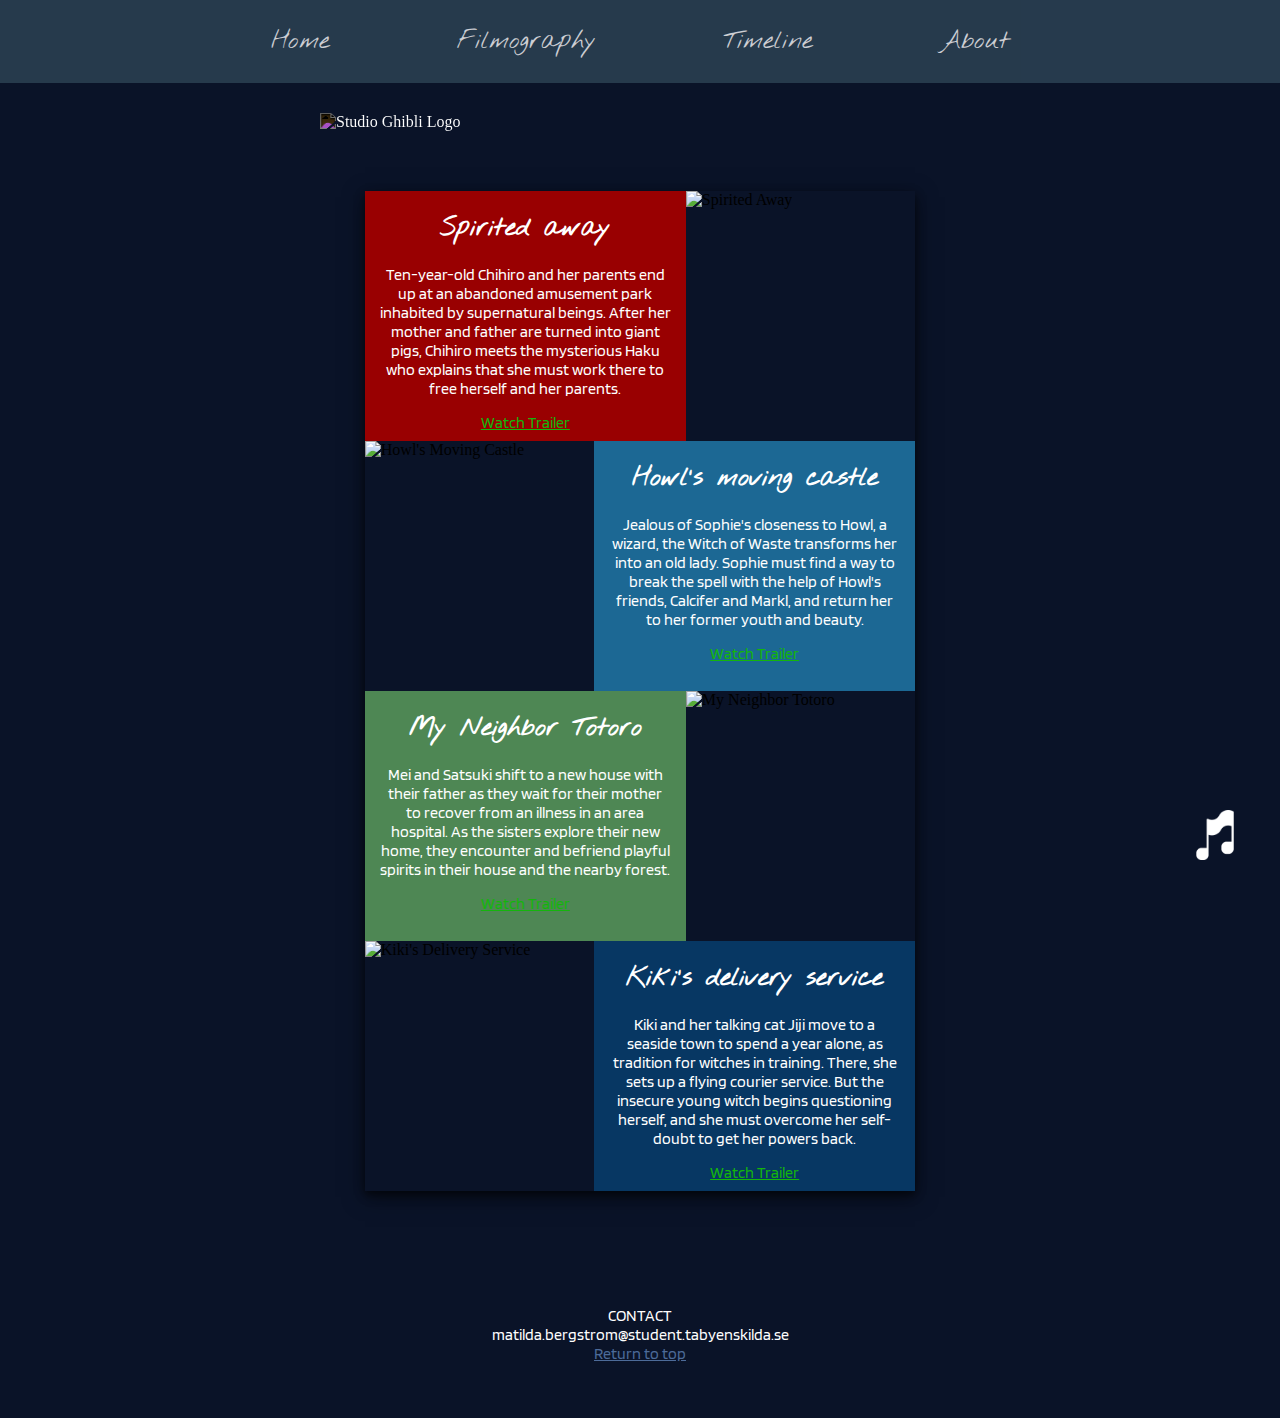
==== index.html @ 9f457770 "v.1" ====
<!DOCTYPE html>
<html lang="en">
<head>
  <title>Studio Ghibli</title>
  <link rel="icon" href="https://i.imgur.com/JpZmZuJ.jpg">

  <meta name="viewport" content="width=device-width, initial-scale=1.0">
  <meta charset="utf-8">
  <link rel="stylesheet" type="text/css" href="css/style.css">
  <link rel="stylesheet" type="text/css" href="css/moviepreview.css">

  <link rel="preconnect" href="https://fonts.googleapis.com">
  <link rel="preconnect" href="https://fonts.gstatic.com" crossorigin>
  <link href="https://fonts.googleapis.com/css2?family=Bebas+Neue&family=Blinker&family=Nothing+You+Could+Do&display=swap" rel="stylesheet">

</head>
<body>

  <!-- NAV + MUSIC -->

  <div id="pagetop"></div>

  <img id="icon" alt="music icon" src="img/quaver.png">

  <nav>
    <a href="index.html" class="navlink">Home</a>
    <a href="filmography.html" class="navlink">Filmography</a>
    <a href="timeline.html" class="navlink">Timeline</a>
    <a href="about.html" class="navlink">About</a>
  </nav>




  <audio id="mySong" loop>
    <source src="audio/pathofwind.mp3" type="audio/mp3">
    </audio>

    <script>

    var mySong = document.getElementById("mySong");
    var icon = document.getElementById("icon"); // Musik-ikonen på sidan

    icon.onclick = function(){
      if(mySong.paused){ // Om man klickar och den är pausad, sätts musiken på
        mySong.play();
        icon.src = "img/quavercross.png"
      }else{ // Om man klickar och den spelas, sätts musiken på
        mySong.pause();
        icon.src = "img/quaver.png"
      }
    }
    </script>

    <script src="js/startrail2.js"></script>     <!-- Trail på musen -->

    <!-- NAV + MUSIC END -->

    <img id="ghiblilogo" alt="Studio Ghibli Logo" src="https://upload.wikimedia.org/wikipedia/en/thumb/c/ca/Studio_Ghibli_logo.svg/1200px-Studio_Ghibli_logo.svg.png">


    <div class="container">

      <!--IMAGES IN MOVIE PREVIEW-->
      <div class="spiritedimage"><img class="movieimage" alt="Spirited Away" src="img/spiritedaway.png"></div>
      <div class="howlsimage"><img class="movieimage" alt="Howl's Moving Castle" src="https://m.media-amazon.com/images/M/MV5BMTU1NTE5NjQ0OF5BMl5BanBnXkFtZTcwMzk1NzEyNw@@._V1_.jpg"></div>
      <div class="totoroimage"><img class="movieimage" alt="My Neighbor Totoro" src="https://dazedimg-dazedgroup.netdna-ssl.com/1920/azure/dazed-prod/1180/1/1181603.jpg"></div>
      <div class="kikiimage"><img class="movieimage" alt="Kiki's Delivery Service" src="https://lwlies.com/wp-content/uploads/2019/07/kikis-delivery-service-1108x0-c-default.jpg"></div>

      <!--TEXT IN MOVIE PREVIEW-->
      <div class="spiritedtext">
        <h3>Spirited away</h3>
        <p>Ten-year-old Chihiro and her parents end up at an abandoned amusement park inhabited by supernatural beings. After her mother and father are turned into giant pigs, Chihiro meets the mysterious Haku who explains that she must work there to free herself and her parents.</p>
        <div class="trailerholder">
          <a target="_blank" href="https://www.youtube.com/watch?v=ByXuk9QqQkk" class="watchtrailer">Watch Trailer</a>
        </div>
      </div>

      <div class="howlstext">
        <h3>Howl's moving castle</h3>
        <p>Jealous of Sophie's closeness to Howl, a wizard, the Witch of Waste transforms her into an old lady. Sophie must find a way to break the spell with the help of Howl's friends, Calcifer and Markl, and return her to her former youth and beauty.</p>
        <div class="trailerholder">
          <a target="_blank" href="https://www.youtube.com/watch?v=iwROgK94zcM" class="watchtrailer">Watch Trailer</a>
        </div>
      </div>

      <div class="totorotext">
        <h3>My Neighbor Totoro</h3>
        <p>Mei and Satsuki shift to a new house with their father as they wait for their mother to recover from an illness in an area hospital. As the sisters explore their new home, they encounter and befriend playful spirits in their house and the nearby forest.</p>
        <div class="trailerholder">
          <a target="_blank" href="https://www.youtube.com/watch?v=92a7Hj0ijLs" class="watchtrailer">Watch Trailer</a>
        </div>
      </div>

      <div class="kikitext">
        <h3>Kiki's delivery service</h3>
        <p>Kiki and her talking cat Jiji move to a seaside town to spend a year alone, as tradition for witches in training. There, she sets up a flying courier service. But the insecure young witch begins questioning herself, and she must overcome her self-doubt to get her powers back.</p>
        <div class="trailerholder">
          <a target="_blank" href="https://www.youtube.com/watch?v=4bG17OYs-GA" class="watchtrailer">Watch Trailer</a>
        </div>
      </div>
    </div>


    <!-- FOOTER -->

    <footer>
      <p>
        CONTACT
        <br>
        matilda.bergstrom@student.tabyenskilda.se
        <br>
        <a href="#pagetop"> Return to top </a>
      </p>
    </footer>

    <!-- FOOTER -->

  </body>

</html>
---- css/style.css ----
body {
  background-image: url('https://www.thisiscolossal.com/wp-content/uploads/2020/09/ghibli-9.jpg');
  background-color: #0a1328;
  background-size: cover;
  background-attachment: fixed;
  padding: 0;
  margin: 0;
}

nav {
  margin: 0px;
  text-align: center;
  background-color: #2d4556ff;
  opacity: 80%;
  position: sticky; /*Nav följer med i toppen när man skrollar*/
  top: 0;
  z-index: 10;
}

.navlink {
  color:white;
  text-decoration: none;
  font-family: 'Nothing You Could Do', cursive;
  font-size: 25px;
  -webkit-transition:0.3s;
}

.navlink:hover{
  color:#93b2d9;
  font-size:30px;
}

/* STYLES FÖR DATOR */
@media all and (min-width: 650px) {
  .navlink {
    margin: 5%;
  }
  nav{
    padding: 25px;
  }
}

/* STYLES FÖR MOBIL */
@media all and (max-width: 650px) {
  .navlink {
    margin: 100px;
  }
}


html, body {
  margin: 0;
  padding: 0;
}

footer {
  background-color: #0a1328;
  position: relative;
  padding-top: 40px;
  padding-bottom: 40px;
  margin-bottom: -10px;
  z-index: 10;
  color: #99bec1;
  text-align: center;
  font-family: 'Blinker', sans-serif;
}

footer a{
  color: #4d6b99;
}

footer a:hover{
  color: #7898cb;
}

#icon {
  position: fixed;
  width: 50px;
  bottom: 0px;
  right: 0px;
  padding: 40px;
  filter:invert(100%); /*Orginal bilden är svart*/
  cursor: pointer;
  z-index: 11;
}

.titlebar {
  background-color: #213b53f7;
  padding: 40px;
  z-index: 9;
  position: relative;
}

h1 {
  color: #19707c;
  font-family: 'Bebas Neue', cursive;
  font-size: 50px;
  text-align: center;
}

  h1 {
    overflow: hidden; /* Ser till att texten inte visas tills animationen spelas */
    white-space: nowrap; /* Håller texten på en rad */
    margin: auto; /* Håller texten centrerad under animationen */
    letter-spacing: 0.15em;
    animation:
    typing 3.5s steps(40, end),
    blink-caret .75s step-end infinite;
  }

  /* STYLES FÖR MOBIL */
  @media all and (max-width: 650px) {
    h1{
      letter-spacing: 0.015em;
      left: 0;
      animation:
      typing 1s steps(40, end),
      blink-caret .75s step-end infinite;
    }
  }

/* Själva animationen */

@keyframes typing {
  from { width: 0 } /* Gör textboxen bredare, och visar på så sätt mer och mer text (eftersom overflow är hidden)*/
  to { width: 100% }
}

@keyframes typingmobile {
  from { width: 0 } /* Gör textboxen bredare, och visar på så sätt mer och mer text (eftersom overflow är hidden)*/
  to { width: 100% }
}

/* TYPING ANIMATION END */
---- css/moviepreview.css ----
.container {

  margin: auto;
  margin-top: 60px;
  margin-bottom: 60px;

  top: 100px;
  height: 100%;
  width: 43vw;
  box-shadow: 0 4px 8px 0 rgba(0, 0, 0, 0.5), 0 6px 20px 0 rgba(0, 0, 0, 0.5);
  display: grid;
  grid-template-columns: repeat(12, 1fr);
  grid-template-rows: repeat(4, 250px);
  grid-template-areas:
  "st st st st st st st si si si si si"
  "hi hi hi hi hi ht ht ht ht ht ht ht"
  "tt tt tt tt tt tt tt ti ti ti ti ti"
  "ki ki ki ki ki kt kt kt kt kt kt kt";
}

/* STYLES FÖR DATOR */

@media all and (min-width: 1150px) {
  .container {
    width: 43vw;
  }
  #ghiblilogo {
    width: 50vw;

  }
  h3 {
    font-size: 1.6em;
    margin: 20px;
  }
  p {
    font-size: 1em;
    margin: 15px;
  }
}

/* STYLES FÖR MOBIL */

@media all and (max-width: 1150px) {
  .container {
    width: 100vw;
  }
  #ghiblilogo {
    width: 90vw;
  }
  h3 {
    font-size: 1.4em;
    margin: 5px;
  }
  p {
    font-size: 0.9em;
    margin: 4px;
  }

}



/* GRID AREAS */

.spiritedimage {
  grid-area: si;
}

.spiritedtext {
  grid-area: st;
  background-color: #990001;
  justify-content: center;
}

.howlsimage {
  grid-area: hi;
}

.howlstext {
  grid-area: ht;
  background-color: #1C6894;
  justify-content: center;
}


.totoroimage {
  grid-area: ti;
}

.totorotext {
  grid-area: tt;
  background-color: #4e8754ff;
  justify-content: center;
}


.kikiimage {
  grid-area: ki;
}

.kikitext {
  grid-area: kt;
  background-color: #073763ff;
  justify-content: center;
}


/* GRID AREAS END */

.movieimage {
  width: 100%;
  height: 100%;
  object-fit: cover;
}

h3{
  color: white;
  text-align: center;
  font-family: 'Nothing You Could Do', cursive;
}



p {
  color:white;
  font-family: 'Blinker', sans-serif;
  text-align: center;
}


.watchtrailer{
  font-size: 1em;
  font-family: 'Blinker', sans-serif;
  color: #14b50c;
}

.trailerholder{
  text-align: center;
}

.watchtrailer:hover{
  color:#fff;
}

#ghiblilogo{
  margin-top: 30px;
  filter: invert(100%);
  margin-left: auto;
  margin-right: auto;
  display: block;
}
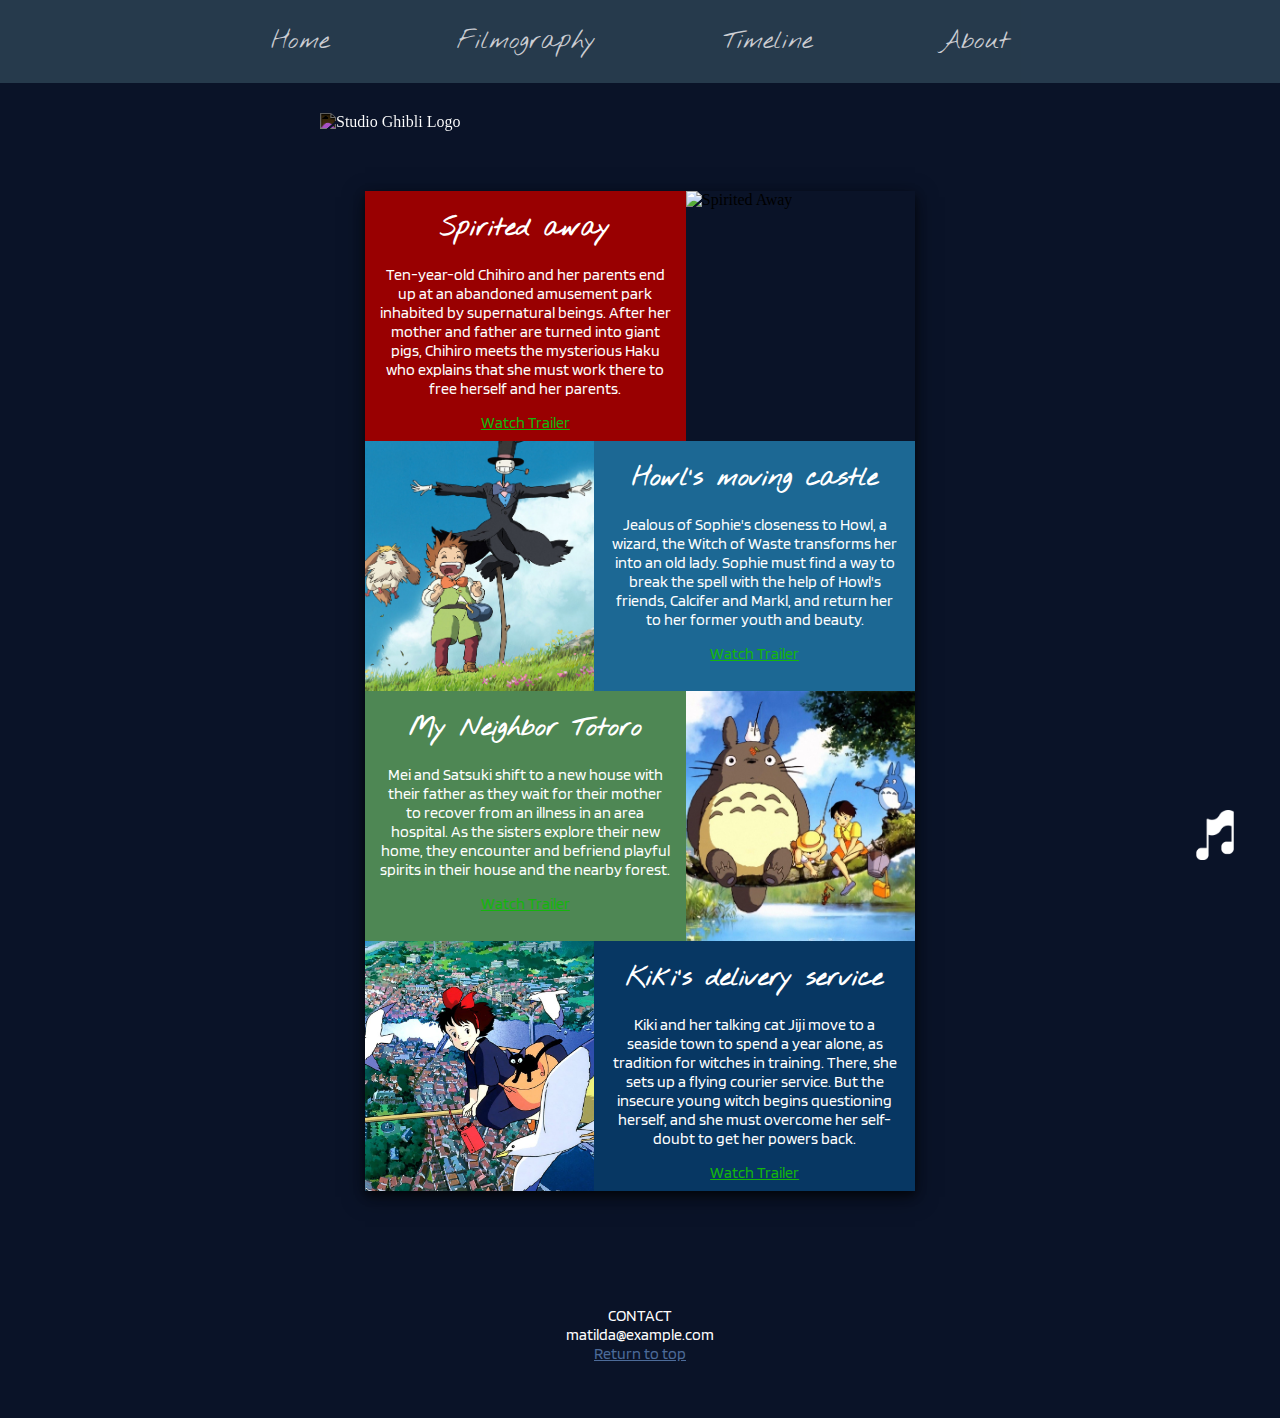
==== commit e425266c: "v2" ====
--- a/index.html
+++ b/index.html
@@ -16,7 +16,7 @@
 </head>
 <body>
 
-  <!-- NAV + MUSIC -->
+  <!-- NAV -->
 
   <div id="pagetop"></div>
 
@@ -29,32 +29,9 @@
     <a href="about.html" class="navlink">About</a>
   </nav>
 
+    <!-- NAV END -->
 
-
-
-  <audio id="mySong" loop>
-    <source src="audio/pathofwind.mp3" type="audio/mp3">
-    </audio>
-
-    <script>
-
-    var mySong = document.getElementById("mySong");
-    var icon = document.getElementById("icon"); // Musik-ikonen på sidan
-
-    icon.onclick = function(){
-      if(mySong.paused){ // Om man klickar och den är pausad, sätts musiken på
-        mySong.play();
-        icon.src = "img/quavercross.png"
-      }else{ // Om man klickar och den spelas, sätts musiken på
-        mySong.pause();
-        icon.src = "img/quaver.png"
-      }
-    }
-    </script>
-
-    <script src="js/startrail2.js"></script>     <!-- Trail på musen -->
-
-    <!-- NAV + MUSIC END -->
+    <h1 id="hiddenheader">Studio Ghibli</h1>
 
     <img id="ghiblilogo" alt="Studio Ghibli Logo" src="https://upload.wikimedia.org/wikipedia/en/thumb/c/ca/Studio_Ghibli_logo.svg/1200px-Studio_Ghibli_logo.svg.png">
 
@@ -62,10 +39,10 @@
     <div class="container">
 
       <!--IMAGES IN MOVIE PREVIEW-->
-      <div class="spiritedimage"><img class="movieimage" alt="Spirited Away" src="img/spiritedaway.png"></div>
-      <div class="howlsimage"><img class="movieimage" alt="Howl's Moving Castle" src="https://m.media-amazon.com/images/M/MV5BMTU1NTE5NjQ0OF5BMl5BanBnXkFtZTcwMzk1NzEyNw@@._V1_.jpg"></div>
-      <div class="totoroimage"><img class="movieimage" alt="My Neighbor Totoro" src="https://dazedimg-dazedgroup.netdna-ssl.com/1920/azure/dazed-prod/1180/1/1181603.jpg"></div>
-      <div class="kikiimage"><img class="movieimage" alt="Kiki's Delivery Service" src="https://lwlies.com/wp-content/uploads/2019/07/kikis-delivery-service-1108x0-c-default.jpg"></div>
+      <div class="spiritedimage"><img class="movieimage" alt="Spirited Away" src="img/spiritedawaypreview.jpg"></div>
+      <div class="howlsimage"><img class="movieimage" alt="Howl's Moving Castle" src="img/howlsmovingcastlepreview.jpg"></div>
+      <div class="totoroimage"><img class="movieimage" alt="My Neighbor Totoro" src="img/totoropreview.jpg"></div>
+      <div class="kikiimage"><img class="movieimage" alt="Kiki's Delivery Service" src="img/kikisdeliveryservicepreview.jpg"></div>
 
       <!--TEXT IN MOVIE PREVIEW-->
       <div class="spiritedtext">
@@ -108,7 +85,7 @@
       <p>
         CONTACT
         <br>
-        matilda.bergstrom@student.tabyenskilda.se
+        matilda@example.com
         <br>
         <a href="#pagetop"> Return to top </a>
       </p>
@@ -116,6 +93,28 @@
 
     <!-- FOOTER -->
 
+    <audio id="mySong" loop>
+      <source src="audio/pathofwind.mp3" type="audio/mp3">
+      </audio>
+
+      <script>
+
+      var mySong = document.getElementById("mySong");
+      var icon = document.getElementById("icon"); // Musik-ikonen på sidan
+
+      icon.onclick = function(){
+        if(mySong.paused){ // Om man klickar och den är pausad, sätts musiken på
+          mySong.play();
+          icon.src = "img/quavercross.png"
+        }else{ // Om man klickar och den spelas, sätts musiken på
+          mySong.pause();
+          icon.src = "img/quaver.png"
+        }
+      }
+      </script>
+
+      <script src="js/startrail2.js"></script>     <!-- Trail på musen -->
+
   </body>
 
 </html>
--- a/css/style.css
+++ b/css/style.css
@@ -116,6 +116,7 @@
       animation:
       typing 1s steps(40, end),
       blink-caret .75s step-end infinite;
+      font-size: 2.3em;
     }
   }
 
--- a/css/moviepreview.css
+++ b/css/moviepreview.css
@@ -149,3 +149,8 @@
   margin-right: auto;
   display: block;
 }
+
+#hiddenheader{
+  opacity: 0;
+  position: absolute;
+}
